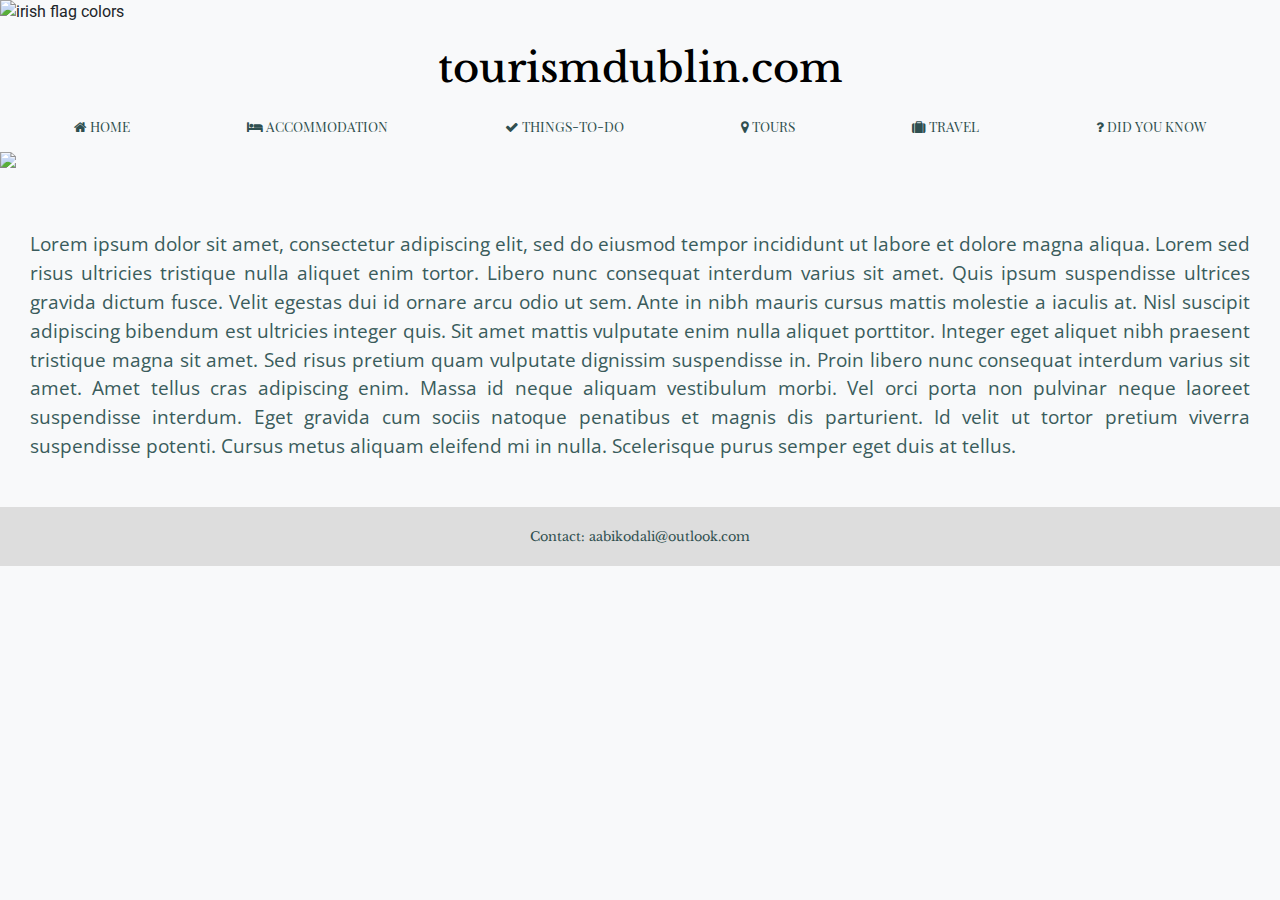
==== index.html @ 17917cdc "added ttd tours travel and didyouknow pages" ====
<!DOCTYPE html>
<html lang="en">

<head>
	<meta charset="UTF-8">
	<meta name="viewport" content="width=device-width, initial-scale=1.0">
	<meta http-equiv="X-UA-Compatible" content="ie=edge">
	<script src="https://code.jquery.com/jquery-3.3.1.slim.min.js"
		integrity="sha384-q8i/X+965DzO0rT7abK41JStQIAqVgRVzpbzo5smXKp4YfRvH+8abtTE1Pi6jizo" crossorigin="anonymous">
	</script>
	<script src="https://cdnjs.cloudflare.com/ajax/libs/popper.js/1.14.7/umd/popper.min.js"
		integrity="sha384-UO2eT0CpHqdSJQ6hJty5KVphtPhzWj9WO1clHTMGa3JDZwrnQq4sF86dIHNDz0W1" crossorigin="anonymous">
	</script>
	<script src="https://stackpath.bootstrapcdn.com/bootstrap/4.3.1/js/bootstrap.min.js"
		integrity="sha384-JjSmVgyd0p3pXB1rRibZUAYoIIy6OrQ6VrjIEaFf/nJGzIxFDsf4x0xIM+B07jRM" crossorigin="anonymous">
	</script>
	<link rel="stylesheet" href="https://stackpath.bootstrapcdn.com/bootstrap/4.3.1/css/bootstrap.min.css"
		integrity="sha384-ggOyR0iXCbMQv3Xipma34MD+dH/1fQ784/j6cY/iJTQUOhcWr7x9JvoRxT2MZw1T" crossorigin="anonymous">
	<link rel="stylesheet" href="https://stackpath.bootstrapcdn.com/font-awesome/4.7.0/css/font-awesome.min.css">
	<link rel="stylesheet" href="assets/css/style.css" type="text/css">
	<title>tourismdublin.com</title>
</head>

<body>
	<header>
		<img src="https://i.imgur.com/FGhHCQj.png" class="img-fluid" id="divider" alt="irish flag colors">
		<h1 class="d-none d-md-block"><a href="index.html">tourismdublin.com</a></h1>
	</header>

	<nav class="navbar navbar-expand-md navbar-light bg-light sticky-top" role="navigation">
		<button class="navbar-toggler" data-toggle="collapse" data-target="#collapsenav">
    <span class="navbar-toggler-icon"></span>
    </button>
		<a class="d-md-none navbar-brand" id="smallscreenlogo">tourismdublin.com</a>

		<div class="collapse navbar-collapse" id="collapsenav">
			<ul class="navbar-nav nav-fill w-100">
				<li class="nav-item">
					<a class="nav-link" href="index.html"><i class="fa fa-home" aria-hidden="true"></i> Home</a>
				</li>
				<li class="nav-item">
					<a class="nav-link" href="accommodation.html"><i class="fa fa-bed" aria-hidden="true"></i> Accommodation</a>
				</li>
				<li class="nav-item">
					<a class="nav-link" href="ttd.html"><i class="fa fa-check" aria-hidden="true"></i> Things-To-Do</a>
				</li>
				<li class="nav-item">
					<a class="nav-link" href="tours.html"><i class="fa fa-map-marker" aria-hidden="true"></i> Tours</a>
				</li>
				<li class="nav-item">
					<a class="nav-link" href="travel.html"><i class="fa fa-suitcase" aria-hidden="true"></i> Travel</a>
				</li>
				<li class="nav-item">
					<a class="nav-link" href="didyouknow.html"><i class="fa fa-question" aria-hidden="true"></i> Did You Know</a>
				</li>
			</ul>
		</div>
	</nav>
	<img src="https://i.imgur.com/yJqTGvj.jpg" class="img-fluid homeimage">

	<p class="welcometext">
		<!-- We understand that when you plan to visit a foreign country, it can be hard to know where to stay, what to do,
		and most importantly, how you will go about checking off every to-do item you have on your list. So we bring
		together lists of hotels you can stay in, things to do in and from Dublin, and information on how you can travel
		around. -->
		Lorem ipsum dolor sit amet, consectetur adipiscing elit, sed do eiusmod tempor incididunt ut labore et dolore
		magna aliqua. Lorem sed risus ultricies tristique nulla aliquet enim tortor. Libero nunc consequat interdum
		varius sit amet. Quis ipsum suspendisse ultrices gravida dictum fusce. Velit egestas dui id ornare arcu odio ut
		sem. Ante in nibh mauris cursus mattis molestie a iaculis at. Nisl suscipit adipiscing bibendum est ultricies
		integer quis. Sit amet mattis vulputate enim nulla aliquet porttitor. Integer eget aliquet nibh praesent
		tristique magna sit amet. Sed risus pretium quam vulputate dignissim suspendisse in.

		Proin libero nunc consequat interdum varius sit amet. Amet tellus cras adipiscing enim. Massa id neque aliquam
		vestibulum morbi. Vel orci porta non pulvinar neque laoreet suspendisse interdum. Eget gravida cum sociis
		natoque penatibus et magnis dis parturient. Id velit ut tortor pretium viverra suspendisse potenti. Cursus metus
		aliquam eleifend mi in nulla. Scelerisque purus semper eget duis at tellus.
	</p>

	<footer>
		<span>Contact: <email>aabikodali@outlook.com</email></span>
	</footer>
</body>

</html>
---- assets/css/style.css ----
@import url('https://fonts.googleapis.com/css?family=Arvo|DM+Serif+Text|Libre+Baskerville|Open+Sans|Playfair+Display+SC|Roboto&display=swap');

body {
    background-color: rgb(248, 249, 250);
}

header h1 {
    text-align: center;
    font-family: libre baskerville;
    color: black;
    margin-top: 20px;
}

header h1 a {
    color: black;
}

h1 a:hover {
    text-decoration: none;
    color: darkslategrey;
}

header img {
    display: block;
}

#smallscreenlogo {
    font-family: libre baskerville;
    text-align: center;
}

.navbar .nav-item .nav-link {
    text-transform: uppercase;
    font-family: playfair display sc;
    font-size: .85em;
    color: darkslategrey;
}

.navbar .nav-item .nav-link:hover {
    color: rgb(0, 151, 0);
}

.homeimage {
    margin-bottom: 2rem;
}

.container-fluid .cardwidth {
    padding: 0;
    margin-bottom: 2rem;
}

.welcometext {
    font-size: .9rem;
    text-align: justify;
    padding-top: 20px;
    padding-bottom: 20px;
    padding-left: 15px;
    padding-right: 15px;
    font-family: open sans;
    color: rgb(58, 92, 92);
}

footer {
    background-color: rgb(221, 221, 221);
    padding-bottom: 10px;
    padding-top: 10px;
    }

footer span {
    display: block;
    color: darkslategrey;
    text-align: center;
    padding-top: 10px;
    padding-bottom: 10px;
    margin-bottom: 0;
    font-family: libre baskerville;
    font-size: 0.8em;
}

@media only screen and (min-width: 600px) {
    .welcometext {
        font-size: 1rem;
        padding: 30px; 20px, 30px, 20px;
    }
}

@media only screen and (min-width: 768px) {
    .welcometext {
        font-size: 1.2rem;
        padding: 30px; 20px, 30px, 20px;
    }
}
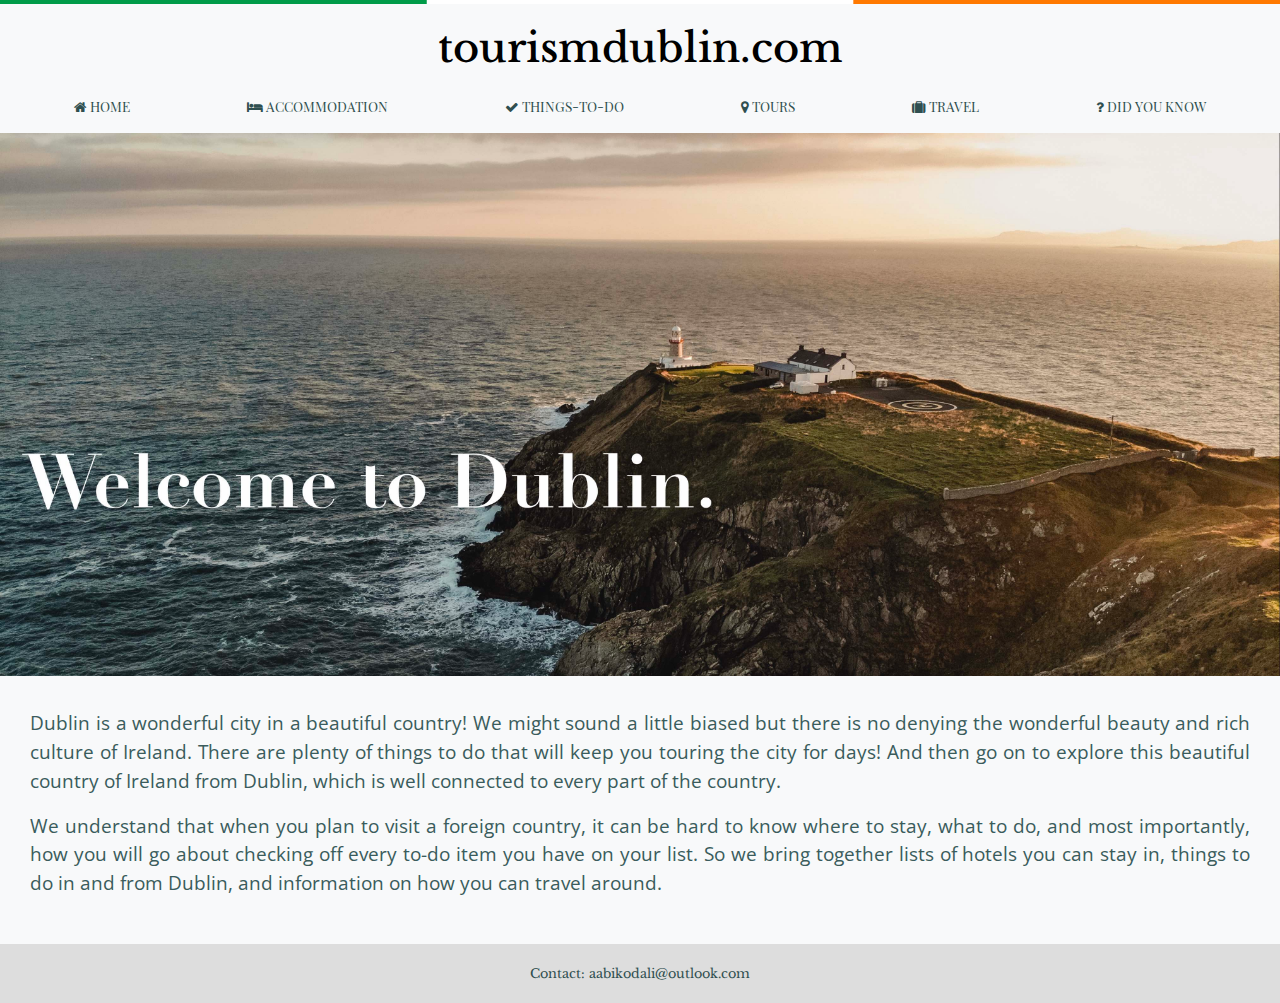
==== commit 0885cbaa: "finished index.html" ====
--- a/index.html
+++ b/index.html
@@ -7,13 +7,13 @@
 	<meta http-equiv="X-UA-Compatible" content="ie=edge">
 	<script src="https://code.jquery.com/jquery-3.3.1.slim.min.js"
 		integrity="sha384-q8i/X+965DzO0rT7abK41JStQIAqVgRVzpbzo5smXKp4YfRvH+8abtTE1Pi6jizo" crossorigin="anonymous">
-	</script>
+		</script>
 	<script src="https://cdnjs.cloudflare.com/ajax/libs/popper.js/1.14.7/umd/popper.min.js"
 		integrity="sha384-UO2eT0CpHqdSJQ6hJty5KVphtPhzWj9WO1clHTMGa3JDZwrnQq4sF86dIHNDz0W1" crossorigin="anonymous">
-	</script>
+		</script>
 	<script src="https://stackpath.bootstrapcdn.com/bootstrap/4.3.1/js/bootstrap.min.js"
 		integrity="sha384-JjSmVgyd0p3pXB1rRibZUAYoIIy6OrQ6VrjIEaFf/nJGzIxFDsf4x0xIM+B07jRM" crossorigin="anonymous">
-	</script>
+		</script>
 	<link rel="stylesheet" href="https://stackpath.bootstrapcdn.com/bootstrap/4.3.1/css/bootstrap.min.css"
 		integrity="sha384-ggOyR0iXCbMQv3Xipma34MD+dH/1fQ784/j6cY/iJTQUOhcWr7x9JvoRxT2MZw1T" crossorigin="anonymous">
 	<link rel="stylesheet" href="https://stackpath.bootstrapcdn.com/font-awesome/4.7.0/css/font-awesome.min.css">
@@ -23,14 +23,14 @@
 
 <body>
 	<header>
-		<img src="https://i.imgur.com/FGhHCQj.png" class="img-fluid" id="divider" alt="irish flag colors">
+		<img src="assets/img/10pxdivider.png" class="img-fluid" id="divider" alt="irish flag colors">
 		<h1 class="d-none d-md-block"><a href="index.html">tourismdublin.com</a></h1>
 	</header>
 
 	<nav class="navbar navbar-expand-md navbar-light bg-light sticky-top" role="navigation">
 		<button class="navbar-toggler" data-toggle="collapse" data-target="#collapsenav">
-    <span class="navbar-toggler-icon"></span>
-    </button>
+			<span class="navbar-toggler-icon"></span>
+		</button>
 		<a class="d-md-none navbar-brand" id="smallscreenlogo">tourismdublin.com</a>
 
 		<div class="collapse navbar-collapse" id="collapsenav">
@@ -39,7 +39,8 @@
 					<a class="nav-link" href="index.html"><i class="fa fa-home" aria-hidden="true"></i> Home</a>
 				</li>
 				<li class="nav-item">
-					<a class="nav-link" href="accommodation.html"><i class="fa fa-bed" aria-hidden="true"></i> Accommodation</a>
+					<a class="nav-link" href="accommodation.html"><i class="fa fa-bed" aria-hidden="true"></i>
+						Accommodation</a>
 				</li>
 				<li class="nav-item">
 					<a class="nav-link" href="ttd.html"><i class="fa fa-check" aria-hidden="true"></i> Things-To-Do</a>
@@ -51,30 +52,34 @@
 					<a class="nav-link" href="travel.html"><i class="fa fa-suitcase" aria-hidden="true"></i> Travel</a>
 				</li>
 				<li class="nav-item">
-					<a class="nav-link" href="didyouknow.html"><i class="fa fa-question" aria-hidden="true"></i> Did You Know</a>
+					<a class="nav-link" href="didyouknow.html"><i class="fa fa-question" aria-hidden="true"></i> Did You
+						Know</a>
 				</li>
 			</ul>
 		</div>
 	</nav>
-	<img src="https://i.imgur.com/yJqTGvj.jpg" class="img-fluid homeimage">
+	<img src="assets/img/5 home image.jpg" class="img-fluid homeimage" alt="cliffside image of howth">
 
-	<p class="welcometext">
-		<!-- We understand that when you plan to visit a foreign country, it can be hard to know where to stay, what to do,
-		and most importantly, how you will go about checking off every to-do item you have on your list. So we bring
-		together lists of hotels you can stay in, things to do in and from Dublin, and information on how you can travel
-		around. -->
-		Lorem ipsum dolor sit amet, consectetur adipiscing elit, sed do eiusmod tempor incididunt ut labore et dolore
-		magna aliqua. Lorem sed risus ultricies tristique nulla aliquet enim tortor. Libero nunc consequat interdum
-		varius sit amet. Quis ipsum suspendisse ultrices gravida dictum fusce. Velit egestas dui id ornare arcu odio ut
-		sem. Ante in nibh mauris cursus mattis molestie a iaculis at. Nisl suscipit adipiscing bibendum est ultricies
-		integer quis. Sit amet mattis vulputate enim nulla aliquet porttitor. Integer eget aliquet nibh praesent
-		tristique magna sit amet. Sed risus pretium quam vulputate dignissim suspendisse in.
+	<div class="welcometext">
+		<p>
+			Dublin is a wonderful city in a beautiful country! We might sound a little biased but there is no denying
+			the
+			wonderful beauty and rich culture of Ireland. There are plenty of things to do that will keep you touring
+			the
+			city for days! And then go on to explore this beautiful country of Ireland from Dublin, which is well
+			connected
+			to every part of the country.
+		</p>
+		<p>
+			We understand that when you plan to visit a foreign country, it can be hard to know where to stay, what to
+			do,
+			and most importantly, how you will go about checking off every to-do item you have on your list. So we bring
+			together lists of hotels you can stay in, things to do in and from Dublin, and information on how you can
+			travel
+			around.
+		</p>
 
-		Proin libero nunc consequat interdum varius sit amet. Amet tellus cras adipiscing enim. Massa id neque aliquam
-		vestibulum morbi. Vel orci porta non pulvinar neque laoreet suspendisse interdum. Eget gravida cum sociis
-		natoque penatibus et magnis dis parturient. Id velit ut tortor pretium viverra suspendisse potenti. Cursus metus
-		aliquam eleifend mi in nulla. Scelerisque purus semper eget duis at tellus.
-	</p>
+	</div>
 
 	<footer>
 		<span>Contact: <email>aabikodali@outlook.com</email></span>
--- a/assets/css/style.css
+++ b/assets/css/style.css
@@ -41,7 +41,7 @@
 }
 
 .homeimage {
-    margin-bottom: 2rem;
+    margin-bottom: .2rem;
 }
 
 .container-fluid .cardwidth {
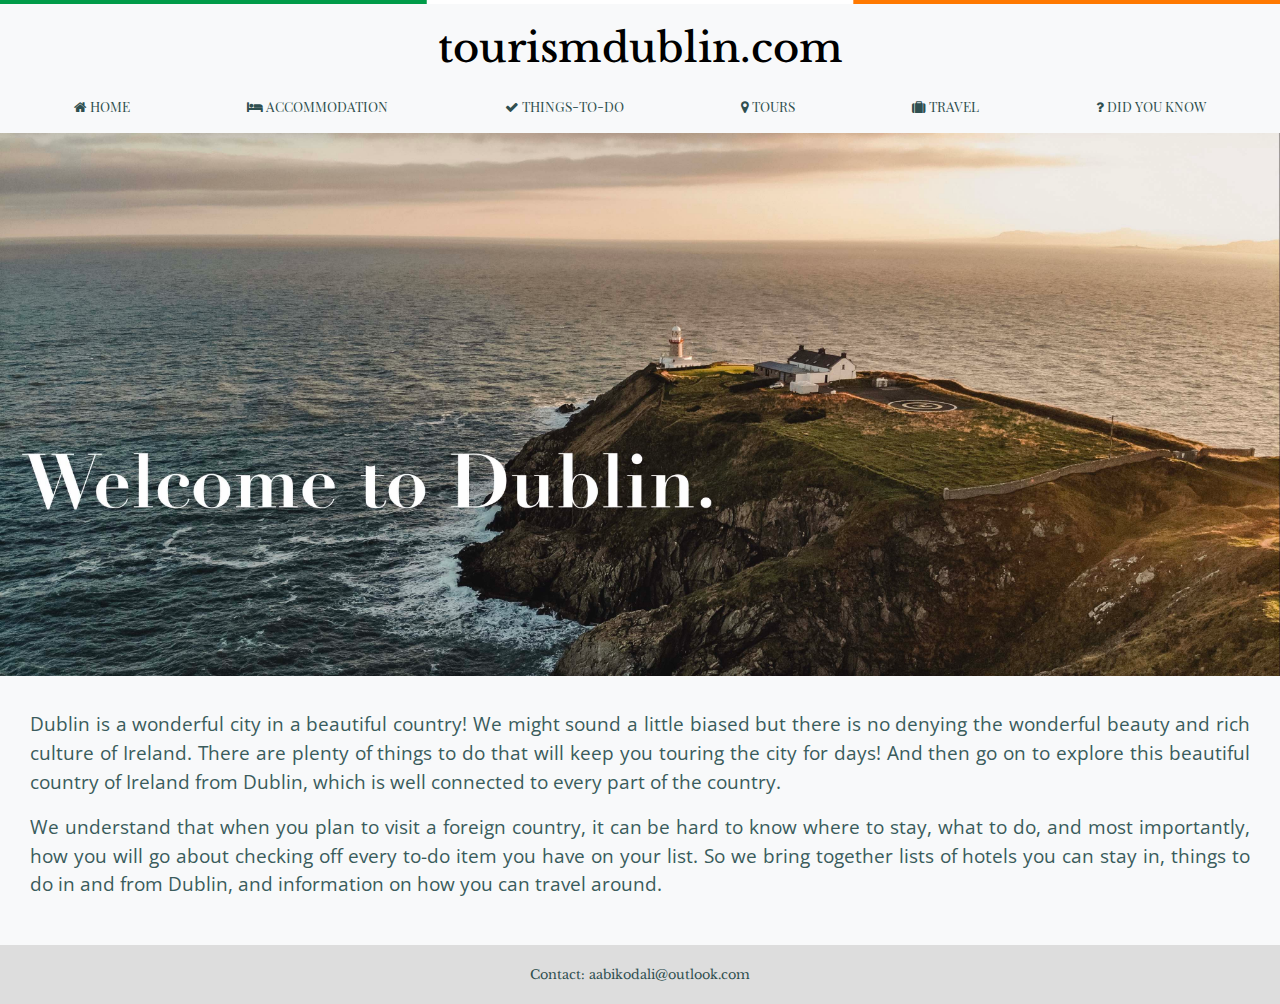
==== commit 68b8610e: "added wireframes and comments" ====
--- a/index.html
+++ b/index.html
@@ -22,15 +22,20 @@
 </head>
 
 <body>
+	<!-- colored line at the top of the page / logo start -->
+
 	<header>
 		<img src="assets/img/10pxdivider.png" class="img-fluid" id="divider" alt="irish flag colors">
 		<h1 class="d-none d-md-block"><a href="index.html">tourismdublin.com</a></h1>
 	</header>
 
-	<nav class="navbar navbar-expand-md navbar-light bg-light sticky-top" role="navigation">
+	<!-- nav bar start -->
+
+	<nav class="navbar navbar-expand-md navbar-light bg-light sticky-top">
 		<button class="navbar-toggler" data-toggle="collapse" data-target="#collapsenav">
 			<span class="navbar-toggler-icon"></span>
 		</button>
+
 		<a class="d-md-none navbar-brand" id="smallscreenlogo">tourismdublin.com</a>
 
 		<div class="collapse navbar-collapse" id="collapsenav">
@@ -58,10 +63,15 @@
 			</ul>
 		</div>
 	</nav>
-	<img src="assets/img/5 home image.jpg" class="img-fluid homeimage" alt="cliffside image of howth">
+
+	<!-- main image start -->
+
+	<img src="assets/img/5homeimage.jpg" class="img-fluid homeimage" alt="cliffside image of howth">
+
+	<!-- text for the main image start -->
 
 	<div class="welcometext">
-		<p>
+		<p id="homeparaone">
 			Dublin is a wonderful city in a beautiful country! We might sound a little biased but there is no denying
 			the
 			wonderful beauty and rich culture of Ireland. There are plenty of things to do that will keep you touring
@@ -80,9 +90,9 @@
 		</p>
 
 	</div>
-
+	<!-- footer start -->
 	<footer>
-		<span>Contact: <email>aabikodali@outlook.com</email></span>
+		<span>Contact: aabikodali@outlook.com</span>
 	</footer>
 </body>
 
--- a/assets/css/style.css
+++ b/assets/css/style.css
@@ -4,9 +4,10 @@
     background-color: rgb(248, 249, 250);
 }
 
+/* main logo and header - start */
 header h1 {
     text-align: center;
-    font-family: libre baskerville;
+    font-family: "libre baskerville", serif;
     color: black;
     margin-top: 20px;
 }
@@ -23,15 +24,18 @@
 header img {
     display: block;
 }
+/* main logo and header - end */
 
+
+/* nav bar and responsive logo - start */
 #smallscreenlogo {
-    font-family: libre baskerville;
+    font-family: "libre baskerville", serif;
     text-align: center;
 }
 
 .navbar .nav-item .nav-link {
     text-transform: uppercase;
-    font-family: playfair display sc;
+    font-family: "playfair display sc", serif;
     font-size: .85em;
     color: darkslategrey;
 }
@@ -39,16 +43,17 @@
 .navbar .nav-item .nav-link:hover {
     color: rgb(0, 151, 0);
 }
+/* nav bar and responsive logo - end */
 
+
+/* home page image - start */
 .homeimage {
-    margin-bottom: .2rem;
+    margin-bottom: .27rem;
 }
+/* home page image - end */
 
-.container-fluid .cardwidth {
-    padding: 0;
-    margin-bottom: 2rem;
-}
 
+/* home page main image text - start */
 .welcometext {
     font-size: .9rem;
     text-align: justify;
@@ -56,10 +61,53 @@
     padding-bottom: 20px;
     padding-left: 15px;
     padding-right: 15px;
-    font-family: open sans;
+    font-family: "open sans", sans-serif;
     color: rgb(58, 92, 92);
 }
+/* home page main image text - end */
 
+
+/* accommodation page cover image - start */
+#acc-cover-img {
+    margin-bottom: 2rem;
+}
+/* accommodation page cover image - end */
+
+
+/* cards - start */
+.container-fluid .cardwidth {
+    padding: 0;
+    margin-bottom: 2rem;
+    margin-top: 2.3rem;
+}
+/* cards - end */
+
+
+/* travel page info heading - start */
+#h5travelinfo {
+    text-align: center;
+    font-family: "libre baskerville", serif;
+}
+/* travel page info heading - end */
+
+
+/* did you know facts - start */
+#dykfactsheader {
+    margin-left: 2rem;
+    margin-right: 2rem;
+    margin-bottom: 1rem;
+}
+
+#dykfactslist {
+    font-size: 1.3rem;
+    margin-left: 2rem;
+    margin-right: 2rem;
+    margin-bottom: 2rem;
+}
+/* did you know facts - end */
+
+
+/* footer - start */
 footer {
     background-color: rgb(221, 221, 221);
     padding-bottom: 10px;
@@ -73,14 +121,15 @@
     padding-top: 10px;
     padding-bottom: 10px;
     margin-bottom: 0;
-    font-family: libre baskerville;
+    font-family: "libre baskerville", serif;
     font-size: 0.8em;
 }
+/* footer - end */
 
 @media only screen and (min-width: 600px) {
     .welcometext {
         font-size: 1rem;
-        padding: 30px; 20px, 30px, 20px;
+        padding: 30px, 20px, 30px, 20px;
     }
 }
 
